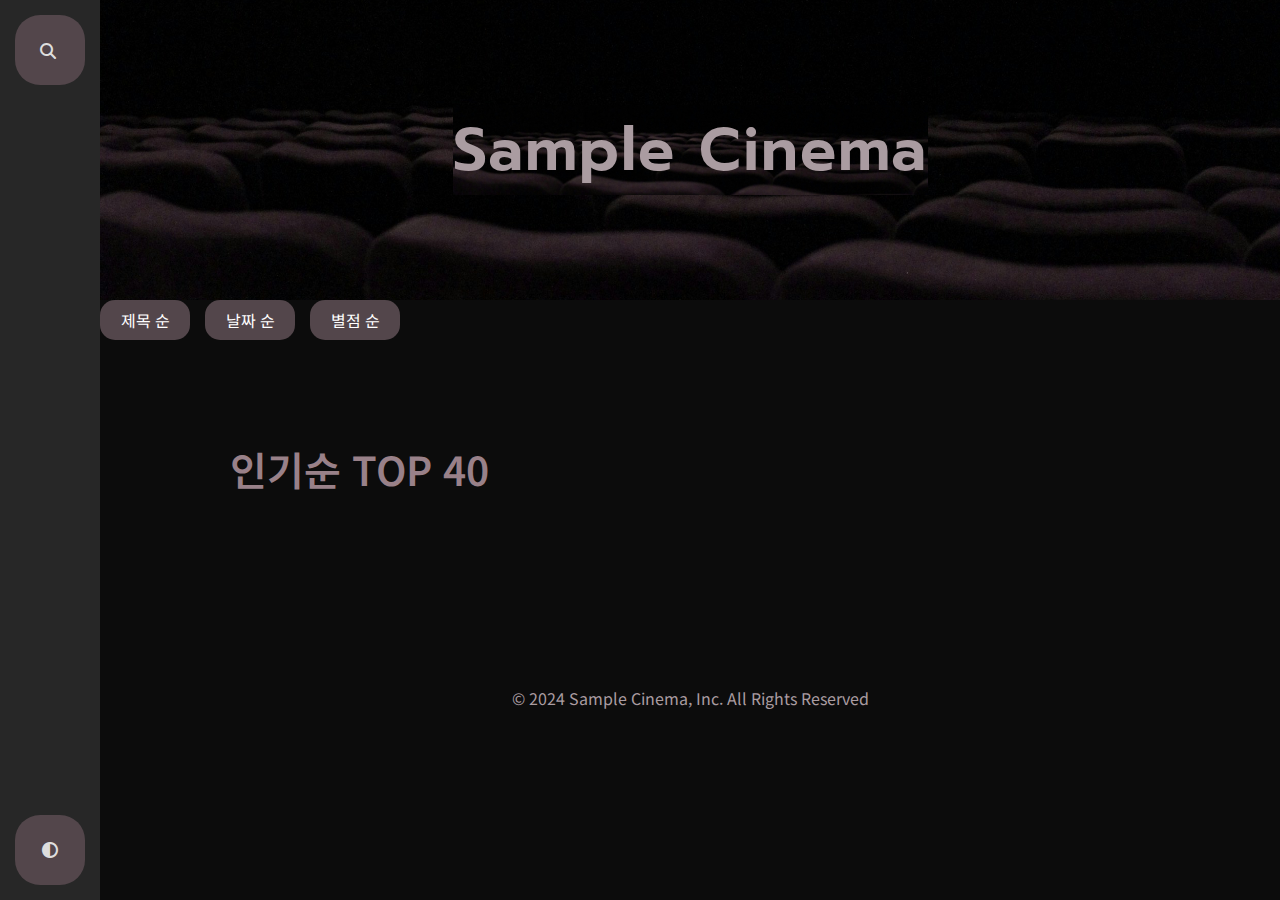
==== index.html @ 23f0feb2 "fix 코드 수정" ====
<!DOCTYPE html>
<html lang="ko">

<head>
  <meta charset="UTF-8" />
  <meta name="viewport" content="width=device-width, initial-scale=1.0, minimum-scale=1.0" />
  <title>Sample Cinema</title>
  <link rel="preconnect" href="https://fonts.googleapis.com" />
  <link rel="preconnect" href="https://fonts.gstatic.com" crossorigin />
  <link href="https://fonts.googleapis.com/css2?family=Prompt:wght@600;700&display=swap" rel="stylesheet" />
  <link href="https://fonts.googleapis.com/css2?family=Noto+Sans+KR:wght@100..900&display=swap" rel="stylesheet" />
  <link rel="stylesheet" href="./CSS/reset.css" />
  <link rel="stylesheet" href="./CSS/style.css" />
  <link rel="stylesheet" href="https://cdnjs.cloudflare.com/ajax/libs/font-awesome/6.5.2/css/all.min.css" />
  <link rel="icon" href="./image/favicon.ico" />
  <script defer src="./script/main.js"></script>
</head>

<body class="body">
  <div class="circle">🍿</div>
  <div class="modal-wrap">
    <div class="modal">
      <p class="modal-text">
        <span class="m-name"></span>&nbsp;의 ID는&nbsp;<span class="m-id"></span>&nbsp;입니다.
      </p>
      <p class="confirm">확인</p>
    </div>
  </div>
  <div id="wrap">
    <div id="header-wrap">
      <header>
        <ul>
          <li>
            <div class="button-wrap">
              <button class="search" tabindex="-1">
                <i class="fa-solid fa-magnifying-glass"></i>
                <i class="fa-solid fa-xmark"></i>
              </button>
              <div class="input-wrap">
                <input type="text" placeholder="제목 입력 후 Enter로 검색" maxlength="31" />
                <div class="loading-spinner">
                  <p class="spinner-inner"></p>
                </div>
              </div>
            </li>
            <!-- 검색 버튼, 전체 목록 -->
            <li>
              <div class="button-wrap">
                <button class="light-mode" tabindex="-1">
                  <i class="fa-solid fa-circle-half-stroke"></i>
                </button>
              </div>
            </li>
            <!-- 다크 모드 -->
          </ul>
          <div class="top-btn-wrap">
            <button class="top-btn">
              <i class="fa-solid fa-angles-up"></i>
            </button>
          </div>
        </header>
      </div>
      <div id="contents-wrap">
        <main>
          <h1 class="main-bg" href="#">
            <a href="#">Sample Cinema</a>
          </h1>
          <!-- 타이틀 -->
          <div class="movie-list-wrap">
            <div class="sort-wrap">
              <button id="title-btn">제목 순</button>
              <button id="release-date-btn">날짜 순</button>
              <button id="vote-average-btn">별점 순</button>
            </div>
            <div class="movie-list-place">
              <h2 class="list-name">인기순 TOP 40</h2>
              <div class="list-wrap">
                <ul>
                  <!-- 영화 카드가 들어온다. -->
                </ul>
              </div>
          </div>
          <!-- 영화 리스트 -->
        </div>
      </main>
      <footer>
        <p class="copyright">
          © 2024 Sample Cinema, Inc. All Rights Reserved
        </p>
      </footer>
    </div>
  </div>
</body>

</html>
---- CSS/style.css ----
@charset "utf-8";

@keyframes slide {
  to {
    opacity: 1;
    transform: translateX(0%);
  }
  from {
    opacity: 0;
    transform: translateX(-150%);
  }
}

body {
  background-color: #0c0c0c;
}
#wrap {
  display: flex;
  min-width: 1120px;
}
#header-wrap {
  width: 100px;
  background-color: #191919;
  background-color: #2727275e;
}
#contents-wrap {
  width: calc(100% - 100px);
  margin: 0 auto;
}
.circle {
  position: fixed;
  border-radius: 30%;
  transform: translate(30px, 0px);
  pointer-events: none;
}

/* modal */
.modal-wrap {
  display: none;

  width: 100%;
  height: 100%;
  position: fixed;
  background-color: #00000088;
  z-index: 9999;
}
.modal {
  width: 500px;
  height: 200px;
  position: relative;
  top: 50%;
  left: 50%;
  margin-top: -100px;
  margin-left: -250px;
  border-radius: 30px;
  box-shadow: 0px 0px 10px 3px #00000088;

  background-color: #53464b;
}
.modal-text {
  width: 450px;
  height: 70px;
  position: absolute;
  top: 50%;
  left: 50%;
  margin-top: -60px;
  margin-left: -225px;

  text-align: center;
  color: #dedede;
}
.message {
  position: fixed;
  margin: 90px 0px 0px 35px;
  color: #878ccb;
  font-size: 20px;
  font-weight: 600;
  width: 100%;
  position: fixed;
  margin: 90px 0px 0px 35px;
  color: #878ccb;
  font-size: 20px;
  font-weight: 600;
  width: 100%;
}
.confirm {
  width: 150px;
  height: 40px;
  position: absolute;
  top: 50%;
  left: 50%;
  margin-top: 40px;
  margin-left: -75px;
  text-align: center;
  letter-spacing: 2px;

  line-height: 40px;
  border-radius: 30px;
  transition: color 0.1s, background-color 0.1s;

  background-color: #352c2f;
  color: #dedede;
}
.confirm:hover {
  background-color: #998189;
  color: #272727;
  transition: color 0.1s, background-color 0.1s;
}

/* 좌측 메뉴 */

/* header */
#header-wrap header {
  position: relative;
  color: #dedede;
}
#header-wrap header ul {
  height: 100vh;
  min-height: 600px;
  position: fixed;
  display: flex;
  flex-direction: column;
  justify-content: space-between;

  background-color: #272727;
}
header ul li {
  height: 100px;
}
header ul li:nth-child(1) {
  height: 200px;
}
header ul li .button-wrap {
  position: relative;
  width: 100px;
  height: 100px;
}
.button-wrap button {
  position: absolute;
  width: 70%;
  height: 70%;
  top: 50%;
  left: 50%;
  margin-top: -35%;
  margin-left: -35%;
  border-radius: 25px;

  background-color: #53464b;
  transition: all 0.2s;
}
.search .fa-xmark {
  transform: translate(-2px, 1px);
  font-size: 20px;
  text-indent: -99999px;
  opacity: 0;

  transition: opacity 0.5s;
}
.search .fa-magnifying-glass {
  opacity: 1;
  transition: opacity 0.5s;
}
.button-wrap button:hover {
  background-color: #967f87;
  color: #272727;
  transition: all 0.2s;
}

.button-wrap button i {
  font-size: 16px;
}
.button-wrap .input-wrap {
  width: 100vw;
  height: 100vh;
  position: absolute;
  left: -99999px;
  opacity: 0;

  background-color: #0f0f0fa8;
  transition: opacity 0.3s, background-color 0.3s;
}
.button-wrap .input-wrap input {
  width: 320px;
  width: 420px;
  width: 420px;
  height: 50px;
  position: absolute;
  left: 20px;
  top: 25px;
  border-radius: 17px;
  box-shadow: 0 0 15px 5px #000000;
  text-indent: 15px;
  font-size: 16px;

  background-color: #53464b;
  color: #dedede;
}
.button-wrap .input-wrap input:focus {
  outline: none;
}
.button-wrap .input-wrap input::placeholder {
  font-style: italic;
}
.input-wrap-toggle {
  opacity: 1 !important;
  left: 100px !important;
}
.cancel-icon-toggle {
  opacity: 1 !important;
  text-indent: 0 !important;
}
.magnify-icon-toggle {
  opacity: 0 !important;
  text-indent: -99999px !important;
}
.top-btn-wrap {
  position: fixed;
  width: 100px;
  height: 100px;
  bottom: 10px;
  right: 99999px;
  opacity: 0;

  transition: opacity 0.5s;
}
.top-btn {
  width: 70%;
  height: 70%;
  position: absolute;
  top: 15px;
  left: 15px;
  border-radius: 25px;
  box-shadow: 0 0 5px 1px #000000;

  background-color: #53464b;
  transition: all 0.2s;
}
.top-btn:hover {
  background-color: #967f87;
  color: #272727;
  transition: all 0.2s;
}
.visible {
  right: 10px !important;
  opacity: 1 !important;
}

/* 우측 컨텐츠 */

/* main */
main {
  overflow-y: auto;
}

.main-bg {
  width: 100%;
  height: 300px;
  line-height: 300px;
  text-align: center;

  font-family: 'Prompt', sans-serif;
  font-family: 'Prompt', sans-serif;
  font-family: 'Prompt', sans-serif;
  font-weight: 600;
  font-size: 60px;

  letter-spacing: 2px;

  background: url(../image/main_bg.jpg);
  background-repeat: no-repeat;
  background-size: cover;
  background-position: center 55%;

  color: #aa9ca1;
}
.main-bg a {
  font-family: 'Prompt', sans-serif;
  font-family: 'Prompt', sans-serif;

  font-family: 'Prompt', sans-serif;
  font-weight: 600;
  font-size: 60px;

  letter-spacing: 2px;

  background: url(../image/main_bg.jpg);
  background-repeat: no-repeat;
  background-size: cover;
  background-position: center 55%;

  color: #aa9ca1;

  animation: slide 0.9s ease-in-out;
}

.movie-list-wrap {
  animation: slide 1.3s ease-in-out;
}

.sort-wrap {
    width: 300px;
    height: 40px;

    display: flex;
    justify-content: space-between;
    align-items: center;
}

.sort-wrap button {
    font-size: 1rem;
    color: #fff;
    background-color: #53464b;

    width: 30%;
    height: 100%;
    border-radius: 15px;
}

main .movie-list-place {
  width: 1020px;
  margin: 100px auto;
}

main .list-name {
  width: 100%;
  padding: 0 50px 50px;

  font-size: 40px;
  font-weight: 600;
  color: #b4a0a7;

  color: #b4a0a7;
  color: #998189;
}

.list-name .result-num {
  display: inline-block;
  font-size: 20px;
  font-weight: 600;
  margin-left: 15px;
  letter-spacing: 1px;
  text-align: center;
}
main ul {
  display: flex;
  justify-content: flex-start;
  flex-wrap: wrap;
  width: 100%;
}
main ul .movie-card {
  margin: 20px;
  width: 300px;
  height: 520px;
  border-radius: 25px;

  transition: all 0.3s;

  background-color: #53464b;
  color: #dedede;
}
main ul .movie-card:hover {
  transform: scale(1.03);
  box-shadow: 0px 0px 10px 3px #00000088;

  transition: all 0.3s;
}

.movie-card img {
  display: block;
  width: 300px;
  height: 170px;
  border-radius: 25px 25px 0 0;
}
.movie-card .movie-name,
.movie-card .original-name {
  overflow: hidden;
  text-overflow: ellipsis;
  white-space: nowrap;
  word-break: break-all;
}
.movie-card .movie-name {
  width: 100%;
  padding: 10px 20px 0;
  font-size: 22px;
  font-weight: 700;
}
.movie-card .original-name {
  width: 100%;
  padding: 0 20px;

  font-size: 12px;
  font-weight: 500;
  color: #afafaf;
}
.movie-card .release-date {
  padding: 0 20px;

  font-size: 12px;
  font-weight: 500;
  color: #afafaf;
}
.movie-card .movie-detail {
  display: -webkit-box;

  width: 300px;
  height: 190px;
  padding: 20px 20px 0 20px;

  overflow: hidden;
  text-overflow: ellipsis;
  -webkit-line-clamp: 7;
  -webkit-box-orient: vertical;
}
.movie-card .movie-rate {
  width: 300px;
  height: 74px;
  padding: 20px;
}
.movie-card .movie-id {
  display: none;
}

@keyframes rotate {
  from {
    transform: rotate(0deg);
  }
  to {
    transform: rotate(360deg);
  }
}

.loading-spinner,
.spinner-inner {
  display: none;
  position: absolute;
  width: 150px;
  height: 150px;
  top: 50%;
  left: 50%;
  margin-top: -75px;
  border-radius: 100%;
}

.loading-spinner,
.spinner-inner {
  display: none;
  position: absolute;
  width: 150px;
  height: 150px;
  top: 50%;
  left: 50%;
  margin-top: -75px;
  border-radius: 100%;
}
.loading-spinner {
  margin-left: -175px;
  border: 3px solid #474747;
}
.spinner-inner {
  margin-left: -75px;
  border-top: 3px solid #967f87;
  animation: rotate 1s linear infinite;
}

/* footer */
footer {
  text-align: center;
  color: #aa9ca1;
}
footer .copyright {
  height: 100px;
  line-height: 100px;
}

/* 댓글 */
body {
  overflow-x: hidden;
}

.bodyBox {
  width: 50%;
  position: relative;
  float: right;
}

.openClose {
  background-color: transparent;
  color: white;
  width: 50px;
  height: 50px;
  font-size: 35px;
  padding-top: 40%;
  position: absolute;
  left: -3%;
}

.commentBox {
  /* border: 1px solid white; */
  padding: 20px;
  width: 100%;
  height: auto;
  position: relative;
}

.close {
  transform: translateX(0px);
  transition-property: all;
  transition-duration: 1.5s;
  transition-delay: 0.5s;
}

.closeBtn {
  transform: translateX(0px);
  transition-property: all;
  transition-duration: 1.5s;
  transition-delay: 0.5s;
  position: absolute;
}

.open {
  transform: translateX(100%);
  transition-property: all;
  transition-duration: 1.5s;
  transition-delay: 0.5s;
}

.openBtn {
  transform: translateX(1880%);
  transition-property: all;
  transition-duration: 1.5s;
  transition-delay: 0.5s;
  position: absolute;
}

.commentInput {
  width: 100%;
  padding: 20px;
  margin-bottom: 15px;
  border-radius: 10px;
  border: 1px solid white;

  display: flex;
  display: inline-block;
  flex-direction: column;
  justify-content: center;
  align-content: center;
}

.commentCheck {
  width: 100%;
  padding: 20px;
  margin-bottom: 15px;
  border-radius: 10px;

  display: flex;
  display: inline-block;
  flex-direction: column;
  justify-content: center;
  align-content: center;
}

.commentInput h2 {
  color: white;
  margin-bottom: 10px;
}

.commentInput input {
  background-color: white;
  width: 120px;
  height: 25px;
  cursor: text;
  padding: 5px;
  margin: 0px 5px 10px 0px;
  border-radius: 5px;
  border: none;
}

.comment {
  resize: none;
  font-size: 15px;
  width: 100%;
  cursor: text;
  padding: 5px;
  margin-bottom: 10px;
  border-radius: 10px;
  border: none;
}

.inputBtn,
.deleteBtn {
  background-color: white;
  width: 100px;
  height: 30px;
  float: right;
  background-color: transparent;
  border: 1px solid white;
  color: white;
  border-radius: 15px;
  margin-top: 10px;
}
.inputBtn:hover {
  background-color: white;
  color: black;
  transition-duration: 0.3s;
  transition-delay: 0.3s;
}
.deleteBtn:hover {
  background-color: red;
  border: no;
  transition-duration: 0.3s;
  transition-delay: 0.3s;
}

.commentBox h4 {
  color: white;
  margin-bottom: 10px;
}

.date {
  font-size: 12px;
}

.commentContent {
  font-size: 20px;
  height: auto;
  width: 95%;
  color: white;
  cursor: text;
}

.commentCard {
  width: 100%;
  height: auto;
  margin-bottom: 40px;
  padding: 5px;
}

/* mode */
.light {
  background-color: #dedede !important;
}
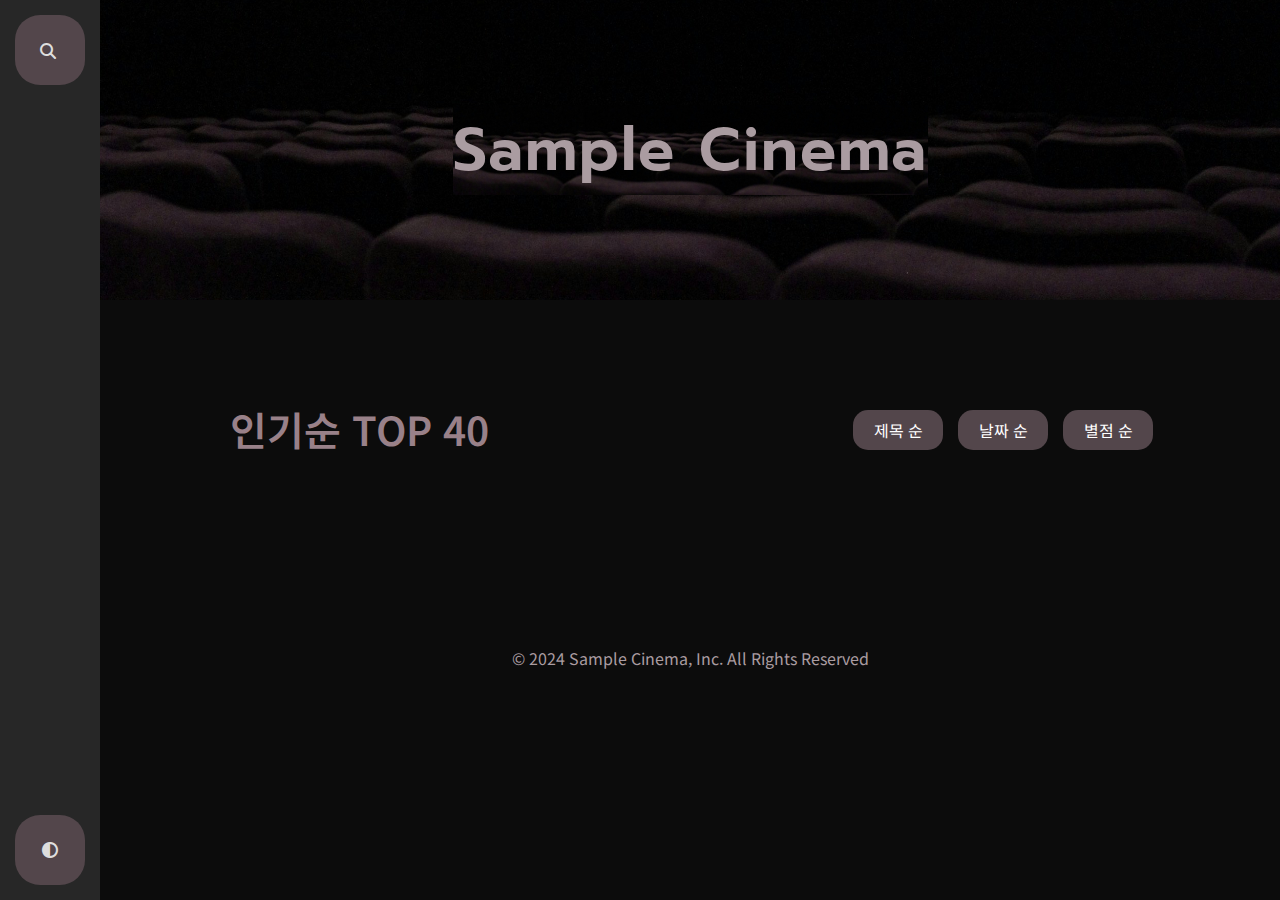
==== commit 296d324a: "[Fix] Merge conflict" ====
--- a/index.html
+++ b/index.html
@@ -1,45 +1,64 @@
 <!DOCTYPE html>
 <html lang="ko">
+  <head>
+    <meta charset="UTF-8" />
+    <meta
+      name="viewport"
+      content="width=device-width, initial-scale=1.0, minimum-scale=1.0"
+    />
+    <title>Sample Cinema</title>
+    <link rel="preconnect" href="https://fonts.googleapis.com" />
+    <link rel="preconnect" href="https://fonts.gstatic.com" crossorigin />
+    <link
+      href="https://fonts.googleapis.com/css2?family=Prompt:wght@600;700&display=swap"
+      rel="stylesheet"
+    />
+    <link
+      href="https://fonts.googleapis.com/css2?family=Noto+Sans+KR:wght@100..900&display=swap"
+      rel="stylesheet"
+    />
+    <link rel="stylesheet" href="./CSS/reset.css" />
+    <link rel="stylesheet" href="./CSS/style.css" />
+    <link
+      rel="stylesheet"
+      href="https://cdnjs.cloudflare.com/ajax/libs/font-awesome/6.5.2/css/all.min.css"
+    />
+    <link rel="icon" href="./image/favicon.ico" />
+    <script defer src="./script/main.js"></script>
+  </head>
 
-<head>
-  <meta charset="UTF-8" />
-  <meta name="viewport" content="width=device-width, initial-scale=1.0, minimum-scale=1.0" />
-  <title>Sample Cinema</title>
-  <link rel="preconnect" href="https://fonts.googleapis.com" />
-  <link rel="preconnect" href="https://fonts.gstatic.com" crossorigin />
-  <link href="https://fonts.googleapis.com/css2?family=Prompt:wght@600;700&display=swap" rel="stylesheet" />
-  <link href="https://fonts.googleapis.com/css2?family=Noto+Sans+KR:wght@100..900&display=swap" rel="stylesheet" />
-  <link rel="stylesheet" href="./CSS/reset.css" />
-  <link rel="stylesheet" href="./CSS/style.css" />
-  <link rel="stylesheet" href="https://cdnjs.cloudflare.com/ajax/libs/font-awesome/6.5.2/css/all.min.css" />
-  <link rel="icon" href="./image/favicon.ico" />
-  <script defer src="./script/main.js"></script>
-</head>
-
-<body class="body">
-  <div class="circle">🍿</div>
-  <div class="modal-wrap">
-    <div class="modal">
-      <p class="modal-text">
-        <span class="m-name"></span>&nbsp;의 ID는&nbsp;<span class="m-id"></span>&nbsp;입니다.
-      </p>
-      <p class="confirm">확인</p>
+  <body class="body">
+    <div class="circle">🍿</div>
+    <div class="modal-wrap">
+      <div class="modal">
+        <p class="modal-text">
+          <span class="m-name"></span>&nbsp;의 ID는&nbsp;<span
+            class="m-id"
+          ></span
+          >&nbsp;입니다.
+        </p>
+        <p class="confirm">확인</p>
+      </div>
     </div>
-  </div>
-  <div id="wrap">
-    <div id="header-wrap">
-      <header>
-        <ul>
-          <li>
-            <div class="button-wrap">
-              <button class="search" tabindex="-1">
-                <i class="fa-solid fa-magnifying-glass"></i>
-                <i class="fa-solid fa-xmark"></i>
-              </button>
-              <div class="input-wrap">
-                <input type="text" placeholder="제목 입력 후 Enter로 검색" maxlength="31" />
-                <div class="loading-spinner">
-                  <p class="spinner-inner"></p>
+    <div id="wrap">
+      <div id="header-wrap">
+        <header>
+          <ul>
+            <li>
+              <div class="button-wrap">
+                <button class="search" tabindex="-1">
+                  <i class="fa-solid fa-magnifying-glass"></i>
+                  <i class="fa-solid fa-xmark"></i>
+                </button>
+                <div class="input-wrap">
+                  <input
+                    type="text"
+                    placeholder="제목 입력 후 Enter로 검색"
+                    maxlength="31"
+                  />
+                  <div class="loading-spinner">
+                    <p class="spinner-inner"></p>
+                  </div>
                 </div>
               </div>
             </li>
@@ -67,29 +86,29 @@
           </h1>
           <!-- 타이틀 -->
           <div class="movie-list-wrap">
-            <div class="sort-wrap">
-              <button id="title-btn">제목 순</button>
-              <button id="release-date-btn">날짜 순</button>
-              <button id="vote-average-btn">별점 순</button>
-            </div>
             <div class="movie-list-place">
+              <div class="sort-wrap">
+                <button id="title-btn">제목 순</button>
+                <button id="release-date-btn">날짜 순</button>
+                <button id="vote-average-btn">별점 순</button>
+              </div>
               <h2 class="list-name">인기순 TOP 40</h2>
               <div class="list-wrap">
                 <ul>
                   <!-- 영화 카드가 들어온다. -->
                 </ul>
               </div>
+            </div>
+            <!-- 영화 리스트 -->
           </div>
-          <!-- 영화 리스트 -->
-        </div>
-      </main>
-      <footer>
-        <p class="copyright">
-          © 2024 Sample Cinema, Inc. All Rights Reserved
-        </p>
-      </footer>
+        </main>
+        <footer>
+          <p class="copyright">
+            © 2024 Sample Cinema, Inc. All Rights Reserved
+          </p>
+        </footer>
+      </div>
     </div>
   </div>
 </body>
-
-</html>+</html>
--- a/CSS/style.css
+++ b/CSS/style.css
@@ -297,32 +297,37 @@
   animation: slide 1.3s ease-in-out;
 }
 
-.sort-wrap {
-    width: 300px;
-    height: 40px;
-
-    display: flex;
-    justify-content: space-between;
-    align-items: center;
-}
-
-.sort-wrap button {
-    font-size: 1rem;
-    color: #fff;
-    background-color: #53464b;
-
-    width: 30%;
-    height: 100%;
-    border-radius: 15px;
-}
-
 main .movie-list-place {
   width: 1020px;
   margin: 100px auto;
+  display: flex;
+  flex-wrap: wrap;
+}
+
+main .sort-wrap {
+  width: 300px;
+  height: 40px;
+  margin-top: 10px;
+
+  display: flex;
+  justify-content: space-between;
+  align-items: center;
+
+  order: 2;
+}
+
+main .sort-wrap button {
+  font-size: 1rem;
+  color: #fff;
+  background-color: #53464b;
+
+  width: 30%;
+  height: 100%;
+  border-radius: 15px;
 }
 
 main .list-name {
-  width: 100%;
+  /* width: 100%; */
   padding: 0 50px 50px;
 
   font-size: 40px;
@@ -331,6 +336,14 @@
 
   color: #b4a0a7;
   color: #998189;
+
+  flex-basis: 66%;
+  order: 1;
+}
+
+main .list-wrap {
+  width: 100%;
+  order: 3;
 }
 
 .list-name .result-num {
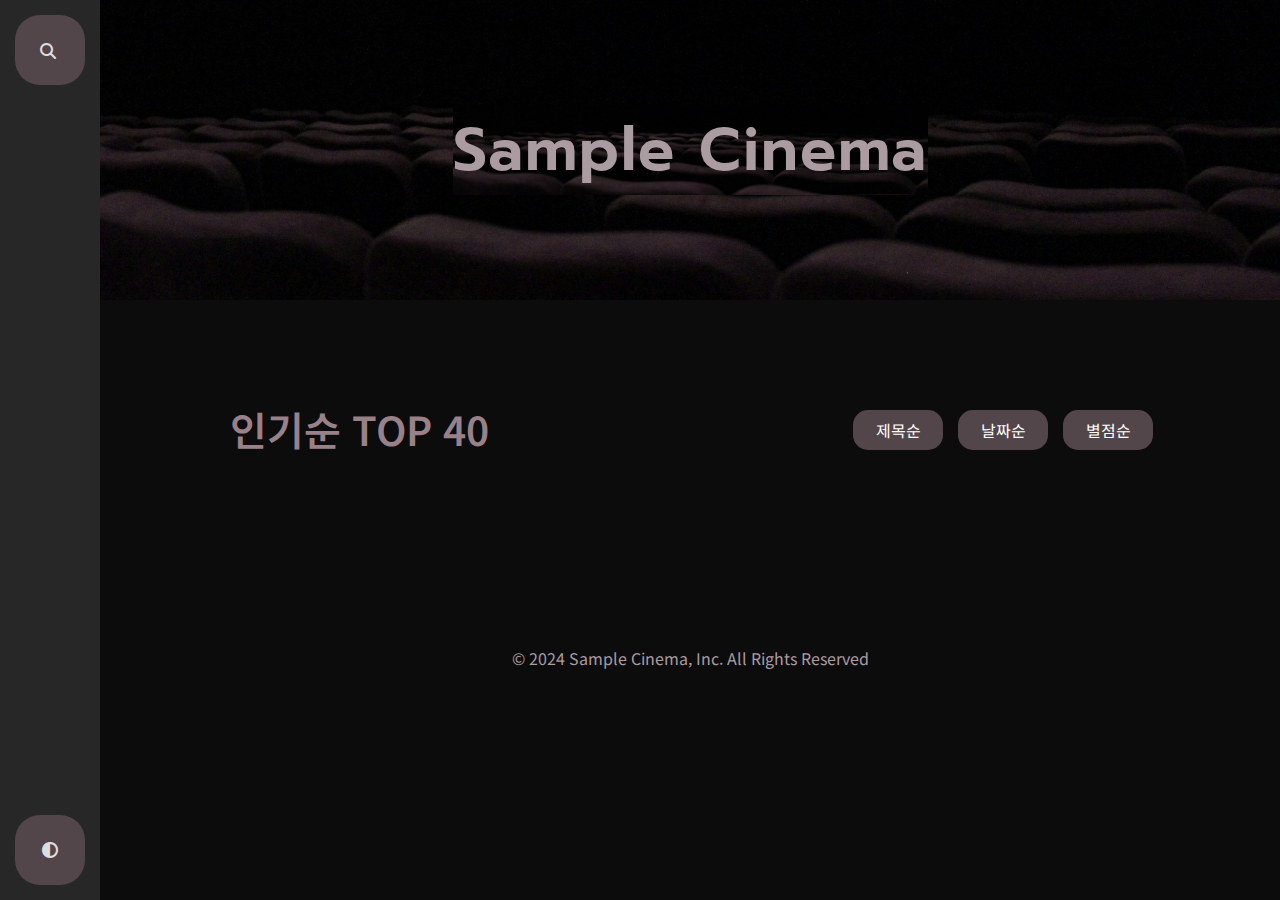
==== commit 0363e451: "Merge pull request #19 from hwijinkim22/feature/sort" ====
--- a/index.html
+++ b/index.html
@@ -88,9 +88,9 @@
           <div class="movie-list-wrap">
             <div class="movie-list-place">
               <div class="sort-wrap">
-                <button id="title-btn">제목 순</button>
-                <button id="release-date-btn">날짜 순</button>
-                <button id="vote-average-btn">별점 순</button>
+                <button id="title-btn">제목순</button>
+                <button id="release-date-btn">날짜순</button>
+                <button id="vote-average-btn">별점순</button>
               </div>
               <h2 class="list-name">인기순 TOP 40</h2>
               <div class="list-wrap">
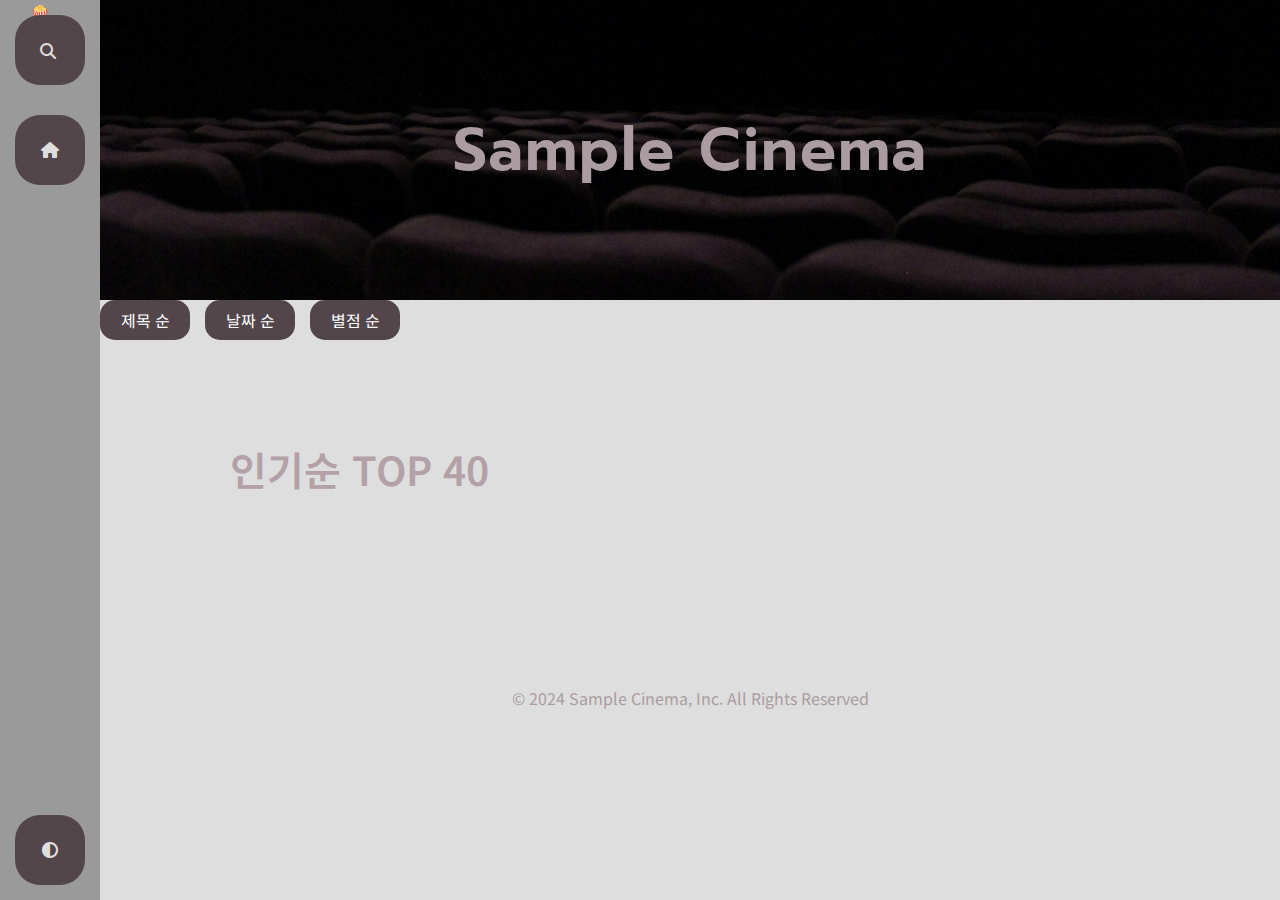
==== commit 8582919a: "Update go similar movie detail, Fix some style, script bugs" ====
--- a/index.html
+++ b/index.html
@@ -29,17 +29,6 @@
 
   <body class="body">
     <div class="circle">🍿</div>
-    <div class="modal-wrap">
-      <div class="modal">
-        <p class="modal-text">
-          <span class="m-name"></span>&nbsp;의 ID는&nbsp;<span
-            class="m-id"
-          ></span
-          >&nbsp;입니다.
-        </p>
-        <p class="confirm">확인</p>
-      </div>
-    </div>
     <div id="wrap">
       <div id="header-wrap">
         <header>
@@ -61,6 +50,12 @@
                   </div>
                 </div>
               </div>
+              <div class="button-wrap">
+                <button class="home" tabindex="-1">
+                  <i class="fa-solid fa-house"></i>
+                </button>
+              </div>
+              <!-- 메인으로 -->
             </li>
             <!-- 검색 버튼, 전체 목록 -->
             <li>
@@ -69,8 +64,9 @@
                   <i class="fa-solid fa-circle-half-stroke"></i>
                 </button>
               </div>
+              <!-- 다크 모드 -->
+              
             </li>
-            <!-- 다크 모드 -->
           </ul>
           <div class="top-btn-wrap">
             <button class="top-btn">
@@ -86,12 +82,12 @@
           </h1>
           <!-- 타이틀 -->
           <div class="movie-list-wrap">
+            <div class="sort-wrap">
+              <button id="title-btn">제목 순</button>
+              <button id="release-date-btn">날짜 순</button>
+              <button id="vote-average-btn">별점 순</button>
+            </div>
             <div class="movie-list-place">
-              <div class="sort-wrap">
-                <button id="title-btn">제목순</button>
-                <button id="release-date-btn">날짜순</button>
-                <button id="vote-average-btn">별점순</button>
-              </div>
               <h2 class="list-name">인기순 TOP 40</h2>
               <div class="list-wrap">
                 <ul>
@@ -112,3 +108,4 @@
   </div>
 </body>
 </html>
+
--- a/CSS/style.css
+++ b/CSS/style.css
@@ -20,7 +20,7 @@
 }
 #header-wrap {
   width: 100px;
-  background-color: #191919;
+  min-height: 100vh;
   background-color: #2727275e;
 }
 #contents-wrap {
@@ -34,41 +34,6 @@
   pointer-events: none;
 }
 
-/* modal */
-.modal-wrap {
-  display: none;
-
-  width: 100%;
-  height: 100%;
-  position: fixed;
-  background-color: #00000088;
-  z-index: 9999;
-}
-.modal {
-  width: 500px;
-  height: 200px;
-  position: relative;
-  top: 50%;
-  left: 50%;
-  margin-top: -100px;
-  margin-left: -250px;
-  border-radius: 30px;
-  box-shadow: 0px 0px 10px 3px #00000088;
-
-  background-color: #53464b;
-}
-.modal-text {
-  width: 450px;
-  height: 70px;
-  position: absolute;
-  top: 50%;
-  left: 50%;
-  margin-top: -60px;
-  margin-left: -225px;
-
-  text-align: center;
-  color: #dedede;
-}
 .message {
   position: fixed;
   margin: 90px 0px 0px 35px;
@@ -116,13 +81,10 @@
 }
 #header-wrap header ul {
   height: 100vh;
-  min-height: 600px;
   position: fixed;
   display: flex;
   flex-direction: column;
   justify-content: space-between;
-
-  background-color: #272727;
 }
 header ul li {
   height: 100px;
@@ -165,7 +127,6 @@
   color: #272727;
   transition: all 0.2s;
 }
-
 .button-wrap button i {
   font-size: 16px;
 }
@@ -180,8 +141,6 @@
   transition: opacity 0.3s, background-color 0.3s;
 }
 .button-wrap .input-wrap input {
-  width: 320px;
-  width: 420px;
   width: 420px;
   height: 50px;
   position: absolute;
@@ -251,18 +210,11 @@
 main {
   overflow-y: auto;
 }
-
 .main-bg {
   width: 100%;
   height: 300px;
   line-height: 300px;
   text-align: center;
-
-  font-family: 'Prompt', sans-serif;
-  font-family: 'Prompt', sans-serif;
-  font-family: 'Prompt', sans-serif;
-  font-weight: 600;
-  font-size: 60px;
 
   letter-spacing: 2px;
 
@@ -275,19 +227,10 @@
 }
 .main-bg a {
   font-family: 'Prompt', sans-serif;
-  font-family: 'Prompt', sans-serif;
-
-  font-family: 'Prompt', sans-serif;
   font-weight: 600;
   font-size: 60px;
 
   letter-spacing: 2px;
-
-  background: url(../image/main_bg.jpg);
-  background-repeat: no-repeat;
-  background-size: cover;
-  background-position: center 55%;
-
   color: #aa9ca1;
 
   animation: slide 0.9s ease-in-out;
@@ -295,55 +238,39 @@
 
 .movie-list-wrap {
   animation: slide 1.3s ease-in-out;
+}
+
+.sort-wrap {
+  width: 300px;
+  height: 40px;
+
+  display: flex;
+  justify-content: space-between;
+  align-items: center;
+}
+
+.sort-wrap button {
+  font-size: 1rem;
+  color: #fff;
+  background-color: #53464b;
+
+  width: 30%;
+  height: 100%;
+  border-radius: 15px;
 }
 
 main .movie-list-place {
   width: 1020px;
   margin: 100px auto;
-  display: flex;
-  flex-wrap: wrap;
-}
-
-main .sort-wrap {
-  width: 300px;
-  height: 40px;
-  margin-top: 10px;
-
-  display: flex;
-  justify-content: space-between;
-  align-items: center;
-
-  order: 2;
-}
-
-main .sort-wrap button {
-  font-size: 1rem;
-  color: #fff;
-  background-color: #53464b;
-
-  width: 30%;
-  height: 100%;
-  border-radius: 15px;
 }
 
 main .list-name {
-  /* width: 100%; */
+  width: 100%;
   padding: 0 50px 50px;
 
   font-size: 40px;
   font-weight: 600;
   color: #b4a0a7;
-
-  color: #b4a0a7;
-  color: #998189;
-
-  flex-basis: 66%;
-  order: 1;
-}
-
-main .list-wrap {
-  width: 100%;
-  order: 3;
 }
 
 .list-name .result-num {
@@ -454,17 +381,6 @@
   border-radius: 100%;
 }
 
-.loading-spinner,
-.spinner-inner {
-  display: none;
-  position: absolute;
-  width: 150px;
-  height: 150px;
-  top: 50%;
-  left: 50%;
-  margin-top: -75px;
-  border-radius: 100%;
-}
 .loading-spinner {
   margin-left: -175px;
   border: 3px solid #474747;
@@ -485,168 +401,7 @@
   line-height: 100px;
 }
 
-/* 댓글 */
-body {
-  overflow-x: hidden;
-}
-
-.bodyBox {
-  width: 50%;
-  position: relative;
-  float: right;
-}
-
-.openClose {
-  background-color: transparent;
-  color: white;
-  width: 50px;
-  height: 50px;
-  font-size: 35px;
-  padding-top: 40%;
-  position: absolute;
-  left: -3%;
-}
-
-.commentBox {
-  /* border: 1px solid white; */
-  padding: 20px;
-  width: 100%;
-  height: auto;
-  position: relative;
-}
-
-.close {
-  transform: translateX(0px);
-  transition-property: all;
-  transition-duration: 1.5s;
-  transition-delay: 0.5s;
-}
-
-.closeBtn {
-  transform: translateX(0px);
-  transition-property: all;
-  transition-duration: 1.5s;
-  transition-delay: 0.5s;
-  position: absolute;
-}
-
-.open {
-  transform: translateX(100%);
-  transition-property: all;
-  transition-duration: 1.5s;
-  transition-delay: 0.5s;
-}
-
-.openBtn {
-  transform: translateX(1880%);
-  transition-property: all;
-  transition-duration: 1.5s;
-  transition-delay: 0.5s;
-  position: absolute;
-}
-
-.commentInput {
-  width: 100%;
-  padding: 20px;
-  margin-bottom: 15px;
-  border-radius: 10px;
-  border: 1px solid white;
-
-  display: flex;
-  display: inline-block;
-  flex-direction: column;
-  justify-content: center;
-  align-content: center;
-}
-
-.commentCheck {
-  width: 100%;
-  padding: 20px;
-  margin-bottom: 15px;
-  border-radius: 10px;
-
-  display: flex;
-  display: inline-block;
-  flex-direction: column;
-  justify-content: center;
-  align-content: center;
-}
-
-.commentInput h2 {
-  color: white;
-  margin-bottom: 10px;
-}
-
-.commentInput input {
-  background-color: white;
-  width: 120px;
-  height: 25px;
-  cursor: text;
-  padding: 5px;
-  margin: 0px 5px 10px 0px;
-  border-radius: 5px;
-  border: none;
-}
-
-.comment {
-  resize: none;
-  font-size: 15px;
-  width: 100%;
-  cursor: text;
-  padding: 5px;
-  margin-bottom: 10px;
-  border-radius: 10px;
-  border: none;
-}
-
-.inputBtn,
-.deleteBtn {
-  background-color: white;
-  width: 100px;
-  height: 30px;
-  float: right;
-  background-color: transparent;
-  border: 1px solid white;
-  color: white;
-  border-radius: 15px;
-  margin-top: 10px;
-}
-.inputBtn:hover {
-  background-color: white;
-  color: black;
-  transition-duration: 0.3s;
-  transition-delay: 0.3s;
-}
-.deleteBtn:hover {
-  background-color: red;
-  border: no;
-  transition-duration: 0.3s;
-  transition-delay: 0.3s;
-}
-
-.commentBox h4 {
-  color: white;
-  margin-bottom: 10px;
-}
-
-.date {
-  font-size: 12px;
-}
-
-.commentContent {
-  font-size: 20px;
-  height: auto;
-  width: 95%;
-  color: white;
-  cursor: text;
-}
-
-.commentCard {
-  width: 100%;
-  height: auto;
-  margin-bottom: 40px;
-  padding: 5px;
-}
+
 
 /* mode */
 .light {
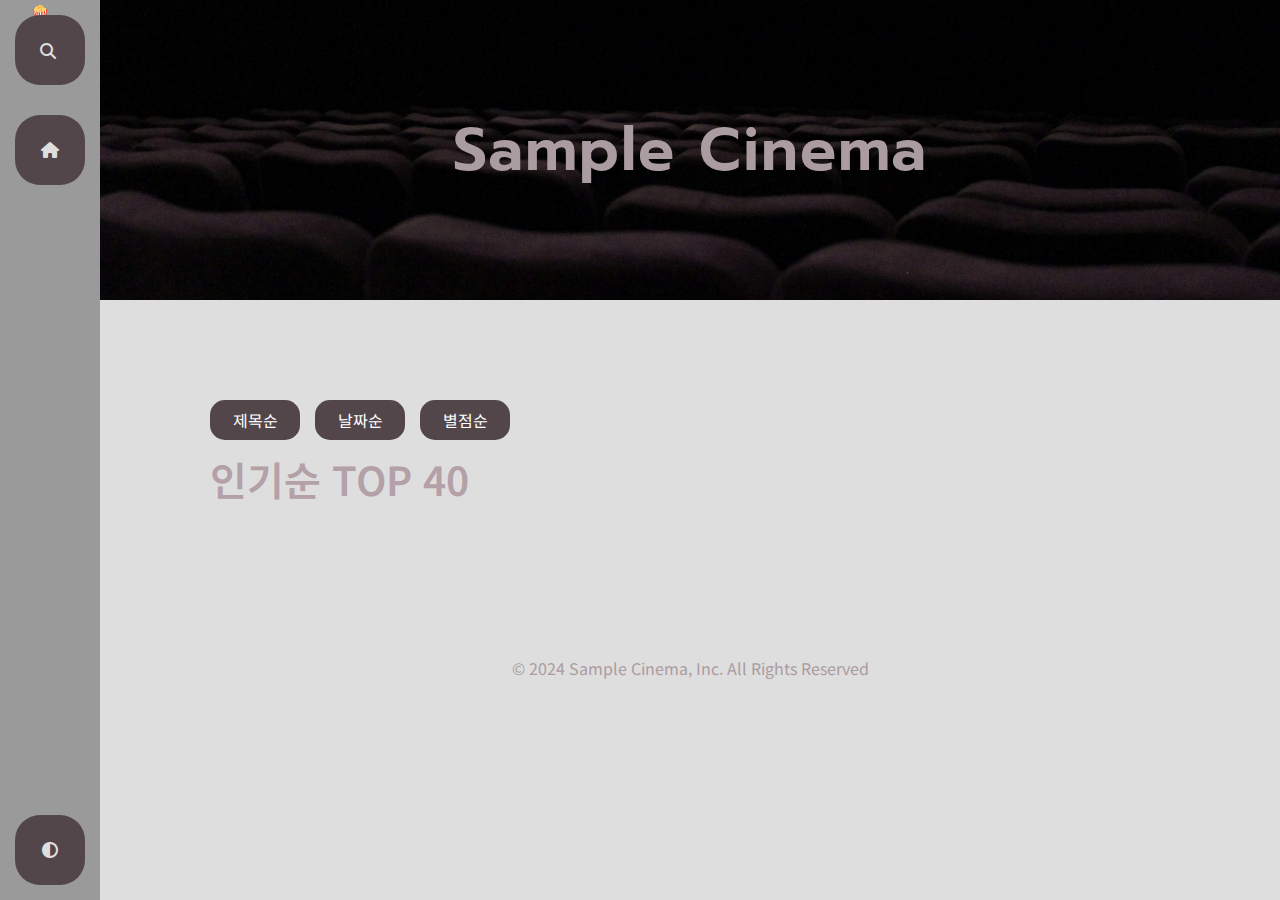
==== commit ff7beb1d: "Merge branch 'dev' into feature/comment" ====
--- a/index.html
+++ b/index.html
@@ -28,7 +28,7 @@
   </head>
 
   <body class="body">
-    <div class="circle">🍿</div>
+    <div class="popcorn">🍿</div>
     <div id="wrap">
       <div id="header-wrap">
         <header>
@@ -82,12 +82,12 @@
           </h1>
           <!-- 타이틀 -->
           <div class="movie-list-wrap">
-            <div class="sort-wrap">
-              <button id="title-btn">제목 순</button>
-              <button id="release-date-btn">날짜 순</button>
-              <button id="vote-average-btn">별점 순</button>
-            </div>
             <div class="movie-list-place">
+              <div class="sort-wrap">
+                <button id="title-btn">제목순</button>
+                <button id="release-date-btn">날짜순</button>
+                <button id="vote-average-btn">별점순</button>
+              </div>
               <h2 class="list-name">인기순 TOP 40</h2>
               <div class="list-wrap">
                 <ul>
@@ -108,4 +108,3 @@
   </div>
 </body>
 </html>
-
--- a/CSS/style.css
+++ b/CSS/style.css
@@ -27,7 +27,7 @@
   width: calc(100% - 100px);
   margin: 0 auto;
 }
-.circle {
+.popcorn {
   position: fixed;
   border-radius: 30%;
   transform: translate(30px, 0px);
@@ -243,6 +243,7 @@
 .sort-wrap {
   width: 300px;
   height: 40px;
+  margin-left: 30px;
 
   display: flex;
   justify-content: space-between;
@@ -266,7 +267,7 @@
 
 main .list-name {
   width: 100%;
-  padding: 0 50px 50px;
+  margin: 10px 30px;
 
   font-size: 40px;
   font-weight: 600;
@@ -401,9 +402,7 @@
   line-height: 100px;
 }
 
-
-
 /* mode */
 .light {
   background-color: #dedede !important;
-}
+}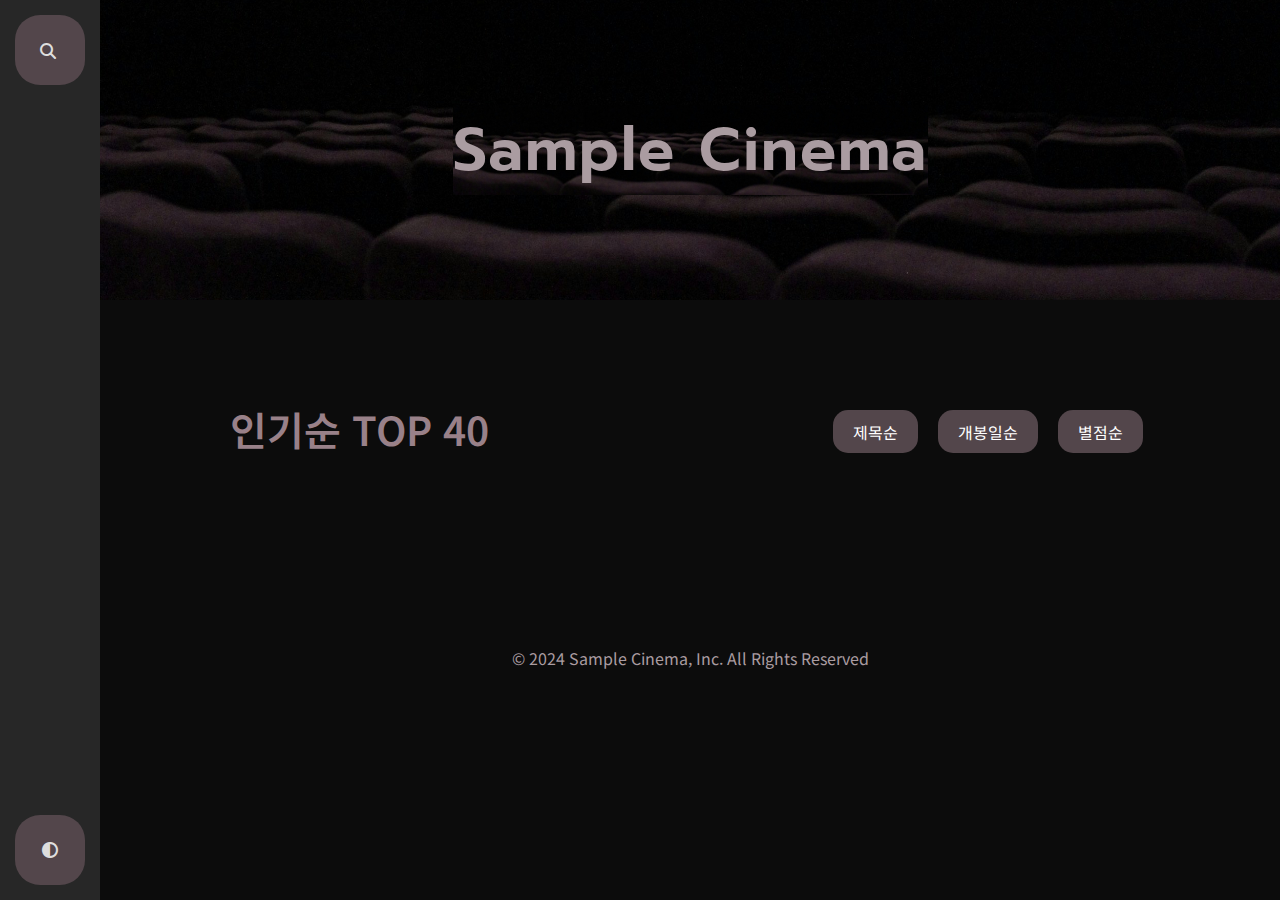
==== commit f3381971: "[Update] 필터 버튼 테스트" ====
--- a/index.html
+++ b/index.html
@@ -1,110 +1,105 @@
 <!DOCTYPE html>
 <html lang="ko">
-  <head>
-    <meta charset="UTF-8" />
-    <meta
-      name="viewport"
-      content="width=device-width, initial-scale=1.0, minimum-scale=1.0"
-    />
-    <title>Sample Cinema</title>
-    <link rel="preconnect" href="https://fonts.googleapis.com" />
-    <link rel="preconnect" href="https://fonts.gstatic.com" crossorigin />
-    <link
-      href="https://fonts.googleapis.com/css2?family=Prompt:wght@600;700&display=swap"
-      rel="stylesheet"
-    />
-    <link
-      href="https://fonts.googleapis.com/css2?family=Noto+Sans+KR:wght@100..900&display=swap"
-      rel="stylesheet"
-    />
-    <link rel="stylesheet" href="./CSS/reset.css" />
-    <link rel="stylesheet" href="./CSS/style.css" />
-    <link
-      rel="stylesheet"
-      href="https://cdnjs.cloudflare.com/ajax/libs/font-awesome/6.5.2/css/all.min.css"
-    />
-    <link rel="icon" href="./image/favicon.ico" />
-    <script defer src="./script/main.js"></script>
-  </head>
 
-  <body class="body">
-    <div class="popcorn">🍿</div>
-    <div id="wrap">
-      <div id="header-wrap">
-        <header>
-          <ul>
-            <li>
-              <div class="button-wrap">
-                <button class="search" tabindex="-1">
-                  <i class="fa-solid fa-magnifying-glass"></i>
-                  <i class="fa-solid fa-xmark"></i>
-                </button>
-                <div class="input-wrap">
-                  <input
-                    type="text"
-                    placeholder="제목 입력 후 Enter로 검색"
-                    maxlength="31"
-                  />
-                  <div class="loading-spinner">
-                    <p class="spinner-inner"></p>
-                  </div>
+<head>
+  <meta charset="UTF-8" />
+  <meta name="viewport" content="width=device-width, initial-scale=1.0, minimum-scale=1.0" />
+  <title>Sample Cinema</title>
+  <link rel="preconnect" href="https://fonts.googleapis.com" />
+  <link rel="preconnect" href="https://fonts.gstatic.com" crossorigin />
+  <link href="https://fonts.googleapis.com/css2?family=Prompt:wght@600;700&display=swap" rel="stylesheet" />
+  <link href="https://fonts.googleapis.com/css2?family=Noto+Sans+KR:wght@100..900&display=swap" rel="stylesheet" />
+  <link rel="stylesheet" href="./CSS/reset.css" />
+  <link rel="stylesheet" href="./CSS/style.css" />
+  <link rel="stylesheet" href="https://cdnjs.cloudflare.com/ajax/libs/font-awesome/6.5.2/css/all.min.css" />
+  <link rel="icon" href="./image/favicon.ico" />
+  <script defer src="./script/main.js"></script>
+</head>
+
+<body class="body">
+  <div class="circle">🍿</div>
+  <div class="modal-wrap">
+    <div class="modal">
+      <p class="modal-text">
+        <span class="m-name"></span>&nbsp;의 ID는&nbsp;<span class="m-id"></span>&nbsp;입니다.
+      </p>
+      <p class="confirm">확인</p>
+    </div>
+  </div>
+  <div id="wrap">
+    <div id="header-wrap">
+      <header>
+        <ul>
+          <li>
+            <div class="button-wrap">
+              <button class="search" tabindex="-1">
+                <i class="fa-solid fa-magnifying-glass"></i>
+                <i class="fa-solid fa-xmark"></i>
+              </button>
+              <div class="input-wrap">
+                <input type="text" placeholder="제목 입력 후 Enter로 검색" maxlength="31" />
+                <div class="loading-spinner">
+                  <p class="spinner-inner"></p>
                 </div>
               </div>
-              <div class="button-wrap">
-                <button class="home" tabindex="-1">
-                  <i class="fa-solid fa-house"></i>
-                </button>
-              </div>
-              <!-- 메인으로 -->
-            </li>
-            <!-- 검색 버튼, 전체 목록 -->
-            <li>
-              <div class="button-wrap">
-                <button class="light-mode" tabindex="-1">
-                  <i class="fa-solid fa-circle-half-stroke"></i>
-                </button>
-              </div>
-              <!-- 다크 모드 -->
-              
-            </li>
-          </ul>
-          <div class="top-btn-wrap">
-            <button class="top-btn">
-              <i class="fa-solid fa-angles-up"></i>
-            </button>
+            </div>
+          </li>
+          <!-- 검색 버튼, 전체 목록 -->
+          <li>
+            <div class="button-wrap">
+              <button class="light-mode" tabindex="-1">
+                <i class="fa-solid fa-circle-half-stroke"></i>
+              </button>
+            </div>
+          </li>
+          <!-- 다크 모드 -->
+        </ul>
+        <div class="top-btn-wrap">
+          <button class="top-btn">
+            <i class="fa-solid fa-angles-up"></i>
+          </button>
+        </div>
+      </header>
+    </div>
+    <div id="contents-wrap">
+      <main>
+        <h1 class="main-bg" href="#">
+          <a href="#">Sample Cinema</a>
+        </h1>
+        <!-- <div class="filltering-btns">
+          <div class="filltering_row1">
+            <div class="filltering-btn">버튼</div>
           </div>
-        </header>
-      </div>
-      <div id="contents-wrap">
-        <main>
-          <h1 class="main-bg" href="#">
-            <a href="#">Sample Cinema</a>
-          </h1>
-          <!-- 타이틀 -->
-          <div class="movie-list-wrap">
-            <div class="movie-list-place">
-              <div class="sort-wrap">
-                <button id="title-btn">제목순</button>
-                <button id="release-date-btn">날짜순</button>
-                <button id="vote-average-btn">별점순</button>
-              </div>
-              <h2 class="list-name">인기순 TOP 40</h2>
-              <div class="list-wrap">
-                <ul>
-                  <!-- 영화 카드가 들어온다. -->
-                </ul>
-              </div>
+          <div class="filltering-row2">
+            <div class="filltering-btn">버튼</div>
+          </div>
+        </div> -->
+        <!-- 타이틀 -->
+        <div class="movie-list-wrap">
+          <div class="movie-list-place">
+            <div class="sort-wrap">
+              <button id="title-btn">제목순</button>
+              <button id="release-date-btn">개봉일순</button>
+              <button id="vote-average-btn">별점순</button>
             </div>
-            <!-- 영화 리스트 -->
+            <h2 class="list-name">인기순 TOP 40</h2>
+            <div class="list-wrap">
+              <ul>
+                <!-- 영화 카드가 들어온다. -->
+              </ul>
+            </div>
           </div>
-        </main>
-        <footer>
-          <p class="copyright">
-            © 2024 Sample Cinema, Inc. All Rights Reserved
-          </p>
-        </footer>
-      </div>
+          <!-- 영화 리스트 -->
+        </div>
+      </main>
+      <footer>
+        <p class="copyright">
+          © 2024 Sample Cinema, Inc. All Rights Reserved
+        </p>
+      </footer>
     </div>
   </div>
+  </div>
 </body>
-</html>
+
+</html>--- a/CSS/style.css
+++ b/CSS/style.css
@@ -20,20 +20,55 @@
 }
 #header-wrap {
   width: 100px;
-  min-height: 100vh;
+  background-color: #191919;
   background-color: #2727275e;
 }
 #contents-wrap {
   width: calc(100% - 100px);
   margin: 0 auto;
 }
-.popcorn {
+.circle {
   position: fixed;
   border-radius: 30%;
   transform: translate(30px, 0px);
   pointer-events: none;
 }
 
+/* modal */
+.modal-wrap {
+  display: none;
+
+  width: 100%;
+  height: 100%;
+  position: fixed;
+  background-color: #00000088;
+  z-index: 9999;
+}
+.modal {
+  width: 500px;
+  height: 200px;
+  position: relative;
+  top: 50%;
+  left: 50%;
+  margin-top: -100px;
+  margin-left: -250px;
+  border-radius: 30px;
+  box-shadow: 0px 0px 10px 3px #00000088;
+
+  background-color: #53464b;
+}
+.modal-text {
+  width: 450px;
+  height: 70px;
+  position: absolute;
+  top: 50%;
+  left: 50%;
+  margin-top: -60px;
+  margin-left: -225px;
+
+  text-align: center;
+  color: #dedede;
+}
 .message {
   position: fixed;
   margin: 90px 0px 0px 35px;
@@ -81,10 +116,13 @@
 }
 #header-wrap header ul {
   height: 100vh;
+  min-height: 600px;
   position: fixed;
   display: flex;
   flex-direction: column;
   justify-content: space-between;
+
+  background-color: #272727;
 }
 header ul li {
   height: 100px;
@@ -127,6 +165,7 @@
   color: #272727;
   transition: all 0.2s;
 }
+
 .button-wrap button i {
   font-size: 16px;
 }
@@ -141,6 +180,8 @@
   transition: opacity 0.3s, background-color 0.3s;
 }
 .button-wrap .input-wrap input {
+  width: 320px;
+  width: 420px;
   width: 420px;
   height: 50px;
   position: absolute;
@@ -210,11 +251,18 @@
 main {
   overflow-y: auto;
 }
+
 .main-bg {
   width: 100%;
   height: 300px;
   line-height: 300px;
   text-align: center;
+
+  font-family: 'Prompt', sans-serif;
+  font-family: 'Prompt', sans-serif;
+  font-family: 'Prompt', sans-serif;
+  font-weight: 600;
+  font-size: 60px;
 
   letter-spacing: 2px;
 
@@ -227,27 +275,74 @@
 }
 .main-bg a {
   font-family: 'Prompt', sans-serif;
+  font-family: 'Prompt', sans-serif;
+
+  font-family: 'Prompt', sans-serif;
   font-weight: 600;
   font-size: 60px;
 
   letter-spacing: 2px;
+
+  background: url(../image/main_bg.jpg);
+  background-repeat: no-repeat;
+  background-size: cover;
+  background-position: center 55%;
+
   color: #aa9ca1;
 
   animation: slide 0.9s ease-in-out;
+}
+
+.filltering-btns {
+  display: flex;
+  flex-direction: column;
+  margin: 30px auto;
+}
+
+.filltering_row1, .filltering-row2 {
+  display: flex;
+  justify-content: center;
+}
+
+.filltering-btn {
+  color: #fff;
+  background-color: #53464b;
+  border-radius: 15px;
+  padding: 10px 20px;
+  margin: 10px;
+  display: flex;
+  justify-content: center;
+  align-items: center;
+  cursor: pointer;
+}
+
+.filltering-btn:hover {
+  background-color: #967f87;
+  color: #272727;
+  transition: all 0.2s;
 }
 
 .movie-list-wrap {
   animation: slide 1.3s ease-in-out;
 }
 
+main .movie-list-place {
+  width: 1020px;
+  margin: 100px auto;
+  display: flex;
+  flex-wrap: wrap;
+}
+
 .sort-wrap {
-  width: 300px;
-  height: 40px;
-  margin-left: 30px;
+  /* width: 100%; */
+  height: 43px;
+  margin-top: 10px;
 
   display: flex;
   justify-content: space-between;
   align-items: center;
+
+  order: 2;
 }
 
 .sort-wrap button {
@@ -255,23 +350,38 @@
   color: #fff;
   background-color: #53464b;
 
-  width: 30%;
+  /* width: 30%; */
+  padding: 10px 20px;
+  margin: 10px;
   height: 100%;
+  line-height: 100%;
   border-radius: 15px;
 }
 
-main .movie-list-place {
-  width: 1020px;
-  margin: 100px auto;
+.sort-wrap button:hover {
+  background-color: #967f87;
+  color: #272727;
+  transition: all 0.2s;
 }
 
 main .list-name {
-  width: 100%;
-  margin: 10px 30px;
+  /* width: 100%; */
+  padding: 0 50px 50px;
 
   font-size: 40px;
   font-weight: 600;
   color: #b4a0a7;
+
+  color: #b4a0a7;
+  color: #998189;
+
+  flex-basis: 63%;
+  order: 1;
+}
+
+main .list-wrap {
+  width: 100%;
+  order: 3;
 }
 
 .list-name .result-num {
@@ -382,6 +492,17 @@
   border-radius: 100%;
 }
 
+.loading-spinner,
+.spinner-inner {
+  display: none;
+  position: absolute;
+  width: 150px;
+  height: 150px;
+  top: 50%;
+  left: 50%;
+  margin-top: -75px;
+  border-radius: 100%;
+}
 .loading-spinner {
   margin-left: -175px;
   border: 3px solid #474747;
@@ -402,7 +523,170 @@
   line-height: 100px;
 }
 
+/* 댓글 */
+body {
+  overflow-x: hidden;
+}
+
+.bodyBox {
+  width: 50%;
+  position: relative;
+  float: right;
+}
+
+.openClose {
+  background-color: transparent;
+  color: white;
+  width: 50px;
+  height: 50px;
+  font-size: 35px;
+  padding-top: 40%;
+  position: absolute;
+  left: -3%;
+}
+
+.commentBox {
+  /* border: 1px solid white; */
+  padding: 20px;
+  width: 100%;
+  height: auto;
+  position: relative;
+}
+
+.close {
+  transform: translateX(0px);
+  transition-property: all;
+  transition-duration: 1.5s;
+  transition-delay: 0.5s;
+}
+
+.closeBtn {
+  transform: translateX(0px);
+  transition-property: all;
+  transition-duration: 1.5s;
+  transition-delay: 0.5s;
+  position: absolute;
+}
+
+.open {
+  transform: translateX(100%);
+  transition-property: all;
+  transition-duration: 1.5s;
+  transition-delay: 0.5s;
+}
+
+.openBtn {
+  transform: translateX(1880%);
+  transition-property: all;
+  transition-duration: 1.5s;
+  transition-delay: 0.5s;
+  position: absolute;
+}
+
+.commentInput {
+  width: 100%;
+  padding: 20px;
+  margin-bottom: 15px;
+  border-radius: 10px;
+  border: 1px solid white;
+
+  display: flex;
+  display: inline-block;
+  flex-direction: column;
+  justify-content: center;
+  align-content: center;
+}
+
+.commentCheck {
+  width: 100%;
+  padding: 20px;
+  margin-bottom: 15px;
+  border-radius: 10px;
+
+  display: flex;
+  display: inline-block;
+  flex-direction: column;
+  justify-content: center;
+  align-content: center;
+}
+
+.commentInput h2 {
+  color: white;
+  margin-bottom: 10px;
+}
+
+.commentInput input {
+  background-color: white;
+  width: 120px;
+  height: 25px;
+  cursor: text;
+  padding: 5px;
+  margin: 0px 5px 10px 0px;
+  border-radius: 5px;
+  border: none;
+}
+
+.comment {
+  resize: none;
+  font-size: 15px;
+  width: 100%;
+  cursor: text;
+  padding: 5px;
+  margin-bottom: 10px;
+  border-radius: 10px;
+  border: none;
+}
+
+.inputBtn,
+.deleteBtn {
+  background-color: white;
+  width: 100px;
+  height: 30px;
+  float: right;
+  background-color: transparent;
+  border: 1px solid white;
+  color: white;
+  border-radius: 15px;
+  margin-top: 10px;
+}
+.inputBtn:hover {
+  background-color: white;
+  color: black;
+  transition-duration: 0.3s;
+  transition-delay: 0.3s;
+}
+.deleteBtn:hover {
+  background-color: red;
+  border: no;
+  transition-duration: 0.3s;
+  transition-delay: 0.3s;
+}
+
+.commentBox h4 {
+  color: white;
+  margin-bottom: 10px;
+}
+
+.date {
+  font-size: 12px;
+}
+
+.commentContent {
+  font-size: 20px;
+  height: auto;
+  width: 95%;
+  color: white;
+  cursor: text;
+}
+
+.commentCard {
+  width: 100%;
+  height: auto;
+  margin-bottom: 40px;
+  padding: 5px;
+}
+
 /* mode */
 .light {
   background-color: #dedede !important;
-}+}
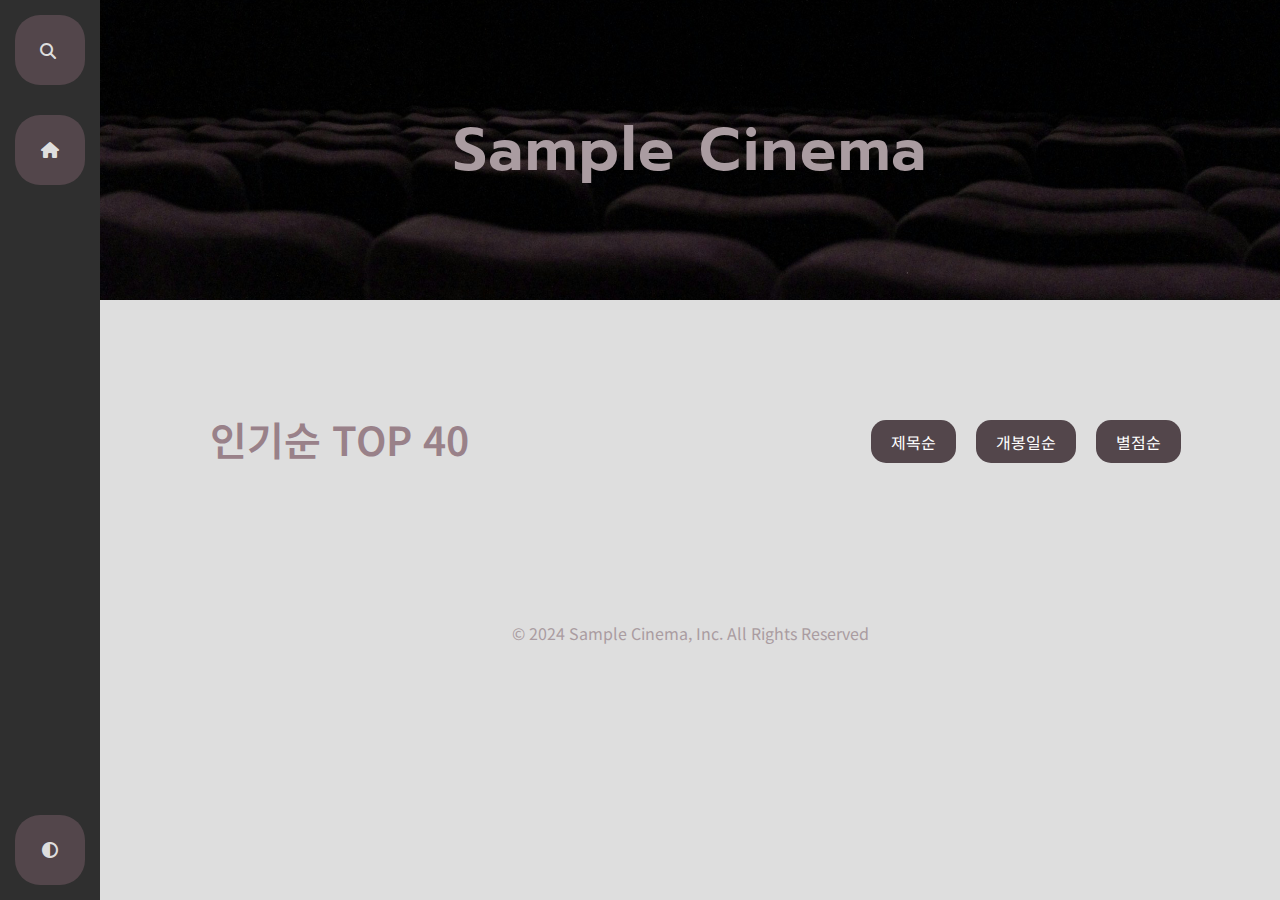
==== commit 63b6f6ab: "Fix index.html layout" ====
--- a/index.html
+++ b/index.html
@@ -17,15 +17,7 @@
 </head>
 
 <body class="body">
-  <div class="circle">🍿</div>
-  <div class="modal-wrap">
-    <div class="modal">
-      <p class="modal-text">
-        <span class="m-name"></span>&nbsp;의 ID는&nbsp;<span class="m-id"></span>&nbsp;입니다.
-      </p>
-      <p class="confirm">확인</p>
-    </div>
-  </div>
+  <div class="popcorn">🍿</div>
   <div id="wrap">
     <div id="header-wrap">
       <header>
@@ -43,6 +35,12 @@
                 </div>
               </div>
             </div>
+            <div class="button-wrap">
+              <button class="home" tabindex="-1">
+                <i class="fa-solid fa-house"></i>
+              </button>
+            </div>
+            <!-- 메인으로 -->
           </li>
           <!-- 검색 버튼, 전체 목록 -->
           <li>
@@ -51,8 +49,9 @@
                 <i class="fa-solid fa-circle-half-stroke"></i>
               </button>
             </div>
+            <!-- 다크 모드 -->
+
           </li>
-          <!-- 다크 모드 -->
         </ul>
         <div class="top-btn-wrap">
           <button class="top-btn">
@@ -66,14 +65,6 @@
         <h1 class="main-bg" href="#">
           <a href="#">Sample Cinema</a>
         </h1>
-        <!-- <div class="filltering-btns">
-          <div class="filltering_row1">
-            <div class="filltering-btn">버튼</div>
-          </div>
-          <div class="filltering-row2">
-            <div class="filltering-btn">버튼</div>
-          </div>
-        </div> -->
         <!-- 타이틀 -->
         <div class="movie-list-wrap">
           <div class="movie-list-place">
--- a/CSS/style.css
+++ b/CSS/style.css
@@ -20,55 +20,19 @@
 }
 #header-wrap {
   width: 100px;
-  background-color: #191919;
-  background-color: #2727275e;
+  min-height: 100vh;
 }
 #contents-wrap {
   width: calc(100% - 100px);
   margin: 0 auto;
 }
-.circle {
+.popcorn {
   position: fixed;
   border-radius: 30%;
   transform: translate(30px, 0px);
   pointer-events: none;
 }
 
-/* modal */
-.modal-wrap {
-  display: none;
-
-  width: 100%;
-  height: 100%;
-  position: fixed;
-  background-color: #00000088;
-  z-index: 9999;
-}
-.modal {
-  width: 500px;
-  height: 200px;
-  position: relative;
-  top: 50%;
-  left: 50%;
-  margin-top: -100px;
-  margin-left: -250px;
-  border-radius: 30px;
-  box-shadow: 0px 0px 10px 3px #00000088;
-
-  background-color: #53464b;
-}
-.modal-text {
-  width: 450px;
-  height: 70px;
-  position: absolute;
-  top: 50%;
-  left: 50%;
-  margin-top: -60px;
-  margin-left: -225px;
-
-  text-align: center;
-  color: #dedede;
-}
 .message {
   position: fixed;
   margin: 90px 0px 0px 35px;
@@ -111,18 +75,15 @@
 
 /* header */
 #header-wrap header {
-  position: relative;
+  position: fixed;
   color: #dedede;
+  background-color: #2F2F2F;
 }
 #header-wrap header ul {
   height: 100vh;
-  min-height: 600px;
-  position: fixed;
   display: flex;
   flex-direction: column;
   justify-content: space-between;
-
-  background-color: #272727;
 }
 header ul li {
   height: 100px;
@@ -165,7 +126,6 @@
   color: #272727;
   transition: all 0.2s;
 }
-
 .button-wrap button i {
   font-size: 16px;
 }
@@ -180,8 +140,6 @@
   transition: opacity 0.3s, background-color 0.3s;
 }
 .button-wrap .input-wrap input {
-  width: 320px;
-  width: 420px;
   width: 420px;
   height: 50px;
   position: absolute;
@@ -249,20 +207,14 @@
 
 /* main */
 main {
+  /* width: 100%; */
   overflow-y: auto;
 }
-
 .main-bg {
   width: 100%;
   height: 300px;
   line-height: 300px;
   text-align: center;
-
-  font-family: 'Prompt', sans-serif;
-  font-family: 'Prompt', sans-serif;
-  font-family: 'Prompt', sans-serif;
-  font-weight: 600;
-  font-size: 60px;
 
   letter-spacing: 2px;
 
@@ -275,35 +227,25 @@
 }
 .main-bg a {
   font-family: 'Prompt', sans-serif;
-  font-family: 'Prompt', sans-serif;
-
-  font-family: 'Prompt', sans-serif;
   font-weight: 600;
   font-size: 60px;
 
   letter-spacing: 2px;
-
-  background: url(../image/main_bg.jpg);
-  background-repeat: no-repeat;
-  background-size: cover;
-  background-position: center 55%;
-
   color: #aa9ca1;
 
   animation: slide 0.9s ease-in-out;
 }
 
+/* 필터 버튼 */
 .filltering-btns {
   display: flex;
   flex-direction: column;
   margin: 30px auto;
 }
-
 .filltering_row1, .filltering-row2 {
   display: flex;
   justify-content: center;
 }
-
 .filltering-btn {
   color: #fff;
   background-color: #53464b;
@@ -315,7 +257,6 @@
   align-items: center;
   cursor: pointer;
 }
-
 .filltering-btn:hover {
   background-color: #967f87;
   color: #272727;
@@ -336,7 +277,7 @@
 .sort-wrap {
   /* width: 100%; */
   height: 43px;
-  margin-top: 10px;
+  margin: 20px auto;
 
   display: flex;
   justify-content: space-between;
@@ -365,8 +306,8 @@
 }
 
 main .list-name {
-  /* width: 100%; */
-  padding: 0 50px 50px;
+  width: 100%;
+  margin: 10px 30px;
 
   font-size: 40px;
   font-weight: 600;
@@ -375,7 +316,7 @@
   color: #b4a0a7;
   color: #998189;
 
-  flex-basis: 63%;
+  flex-basis: 60%;
   order: 1;
 }
 
@@ -492,17 +433,6 @@
   border-radius: 100%;
 }
 
-.loading-spinner,
-.spinner-inner {
-  display: none;
-  position: absolute;
-  width: 150px;
-  height: 150px;
-  top: 50%;
-  left: 50%;
-  margin-top: -75px;
-  border-radius: 100%;
-}
 .loading-spinner {
   margin-left: -175px;
   border: 3px solid #474747;
@@ -523,170 +453,7 @@
   line-height: 100px;
 }
 
-/* 댓글 */
-body {
-  overflow-x: hidden;
-}
-
-.bodyBox {
-  width: 50%;
-  position: relative;
-  float: right;
-}
-
-.openClose {
-  background-color: transparent;
-  color: white;
-  width: 50px;
-  height: 50px;
-  font-size: 35px;
-  padding-top: 40%;
-  position: absolute;
-  left: -3%;
-}
-
-.commentBox {
-  /* border: 1px solid white; */
-  padding: 20px;
-  width: 100%;
-  height: auto;
-  position: relative;
-}
-
-.close {
-  transform: translateX(0px);
-  transition-property: all;
-  transition-duration: 1.5s;
-  transition-delay: 0.5s;
-}
-
-.closeBtn {
-  transform: translateX(0px);
-  transition-property: all;
-  transition-duration: 1.5s;
-  transition-delay: 0.5s;
-  position: absolute;
-}
-
-.open {
-  transform: translateX(100%);
-  transition-property: all;
-  transition-duration: 1.5s;
-  transition-delay: 0.5s;
-}
-
-.openBtn {
-  transform: translateX(1880%);
-  transition-property: all;
-  transition-duration: 1.5s;
-  transition-delay: 0.5s;
-  position: absolute;
-}
-
-.commentInput {
-  width: 100%;
-  padding: 20px;
-  margin-bottom: 15px;
-  border-radius: 10px;
-  border: 1px solid white;
-
-  display: flex;
-  display: inline-block;
-  flex-direction: column;
-  justify-content: center;
-  align-content: center;
-}
-
-.commentCheck {
-  width: 100%;
-  padding: 20px;
-  margin-bottom: 15px;
-  border-radius: 10px;
-
-  display: flex;
-  display: inline-block;
-  flex-direction: column;
-  justify-content: center;
-  align-content: center;
-}
-
-.commentInput h2 {
-  color: white;
-  margin-bottom: 10px;
-}
-
-.commentInput input {
-  background-color: white;
-  width: 120px;
-  height: 25px;
-  cursor: text;
-  padding: 5px;
-  margin: 0px 5px 10px 0px;
-  border-radius: 5px;
-  border: none;
-}
-
-.comment {
-  resize: none;
-  font-size: 15px;
-  width: 100%;
-  cursor: text;
-  padding: 5px;
-  margin-bottom: 10px;
-  border-radius: 10px;
-  border: none;
-}
-
-.inputBtn,
-.deleteBtn {
-  background-color: white;
-  width: 100px;
-  height: 30px;
-  float: right;
-  background-color: transparent;
-  border: 1px solid white;
-  color: white;
-  border-radius: 15px;
-  margin-top: 10px;
-}
-.inputBtn:hover {
-  background-color: white;
-  color: black;
-  transition-duration: 0.3s;
-  transition-delay: 0.3s;
-}
-.deleteBtn:hover {
-  background-color: red;
-  border: no;
-  transition-duration: 0.3s;
-  transition-delay: 0.3s;
-}
-
-.commentBox h4 {
-  color: white;
-  margin-bottom: 10px;
-}
-
-.date {
-  font-size: 12px;
-}
-
-.commentContent {
-  font-size: 20px;
-  height: auto;
-  width: 95%;
-  color: white;
-  cursor: text;
-}
-
-.commentCard {
-  width: 100%;
-  height: auto;
-  margin-bottom: 40px;
-  padding: 5px;
-}
-
 /* mode */
 .light {
   background-color: #dedede !important;
-}
+}